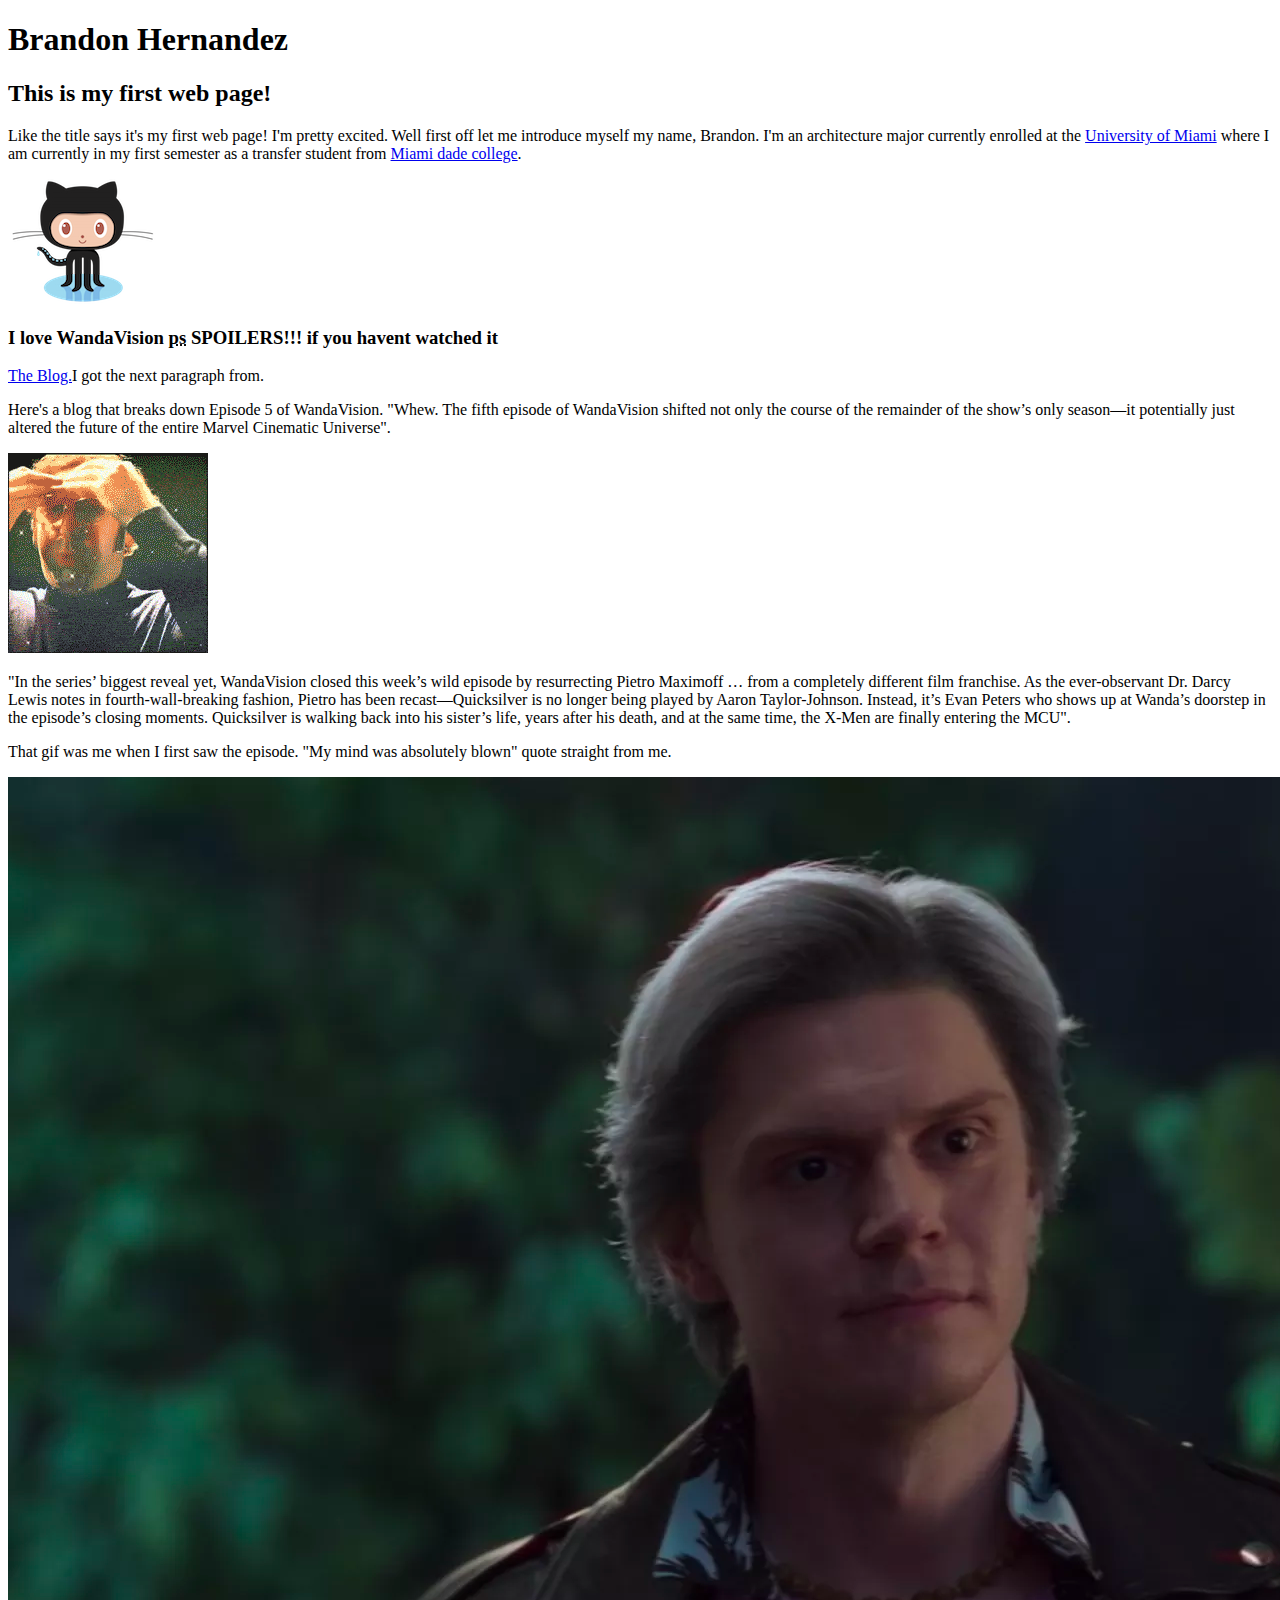
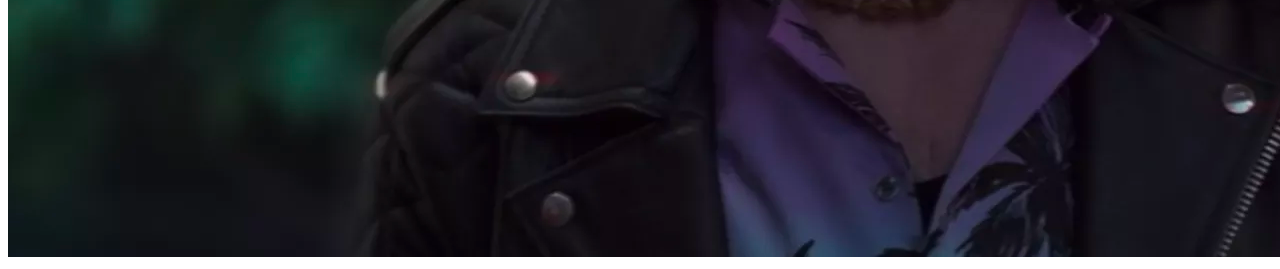
==== index.html @ 483cae4e ""My first commit."" ====
<!DOCTYPE html>
<html lang="en">
  <head>
    <meta charset="utf-8"/>
    <title>This is my first web page!</title>
  </head>

    <body>
      <h1>Brandon Hernandez</h1>
      <h2>This is my first web page!</h2>
          <p>Like the title says it's my first web page! I'm pretty excited. Well first off let me introduce myself my name, Brandon. I'm an architecture major
             currently enrolled at the <a href="https://welcome.miami.edu/">University of Miami</a>
             where I am currently in my first semester as a transfer student from
             <a href="https://www.mdc.edu/">Miami dade college</a>.</P>
<img src="octocat.png" alt="octocat" />
             <h3>I love WandaVision <abbr title="postscript">ps</abbr> SPOILERS!!! if you havent watched it</h3>

            <p><a href="https://www.theringer.com/tv/2021/2/5/22268528/wandavision-episode-5-recap-pietro-evan-peters-mcu-implications"> The Blog.</a>I got the next paragraph from.</p>

            <p>Here's a blog that breaks down Episode 5 of WandaVision. "Whew. The fifth episode of WandaVision shifted not only the course of
             the remainder of the show’s only season—it potentially just altered the
             future of the entire Marvel Cinematic Universe".</p>

<img src="giphy.gif" alt="mind blown gif" />

             <p>"In the series’ biggest reveal yet, WandaVision closed this week’s wild episode by
               resurrecting Pietro Maximoff … from a completely different film franchise. As the
               ever-observant Dr. Darcy Lewis notes in fourth-wall-breaking fashion, Pietro has been
               recast—Quicksilver is no longer being played by Aaron Taylor-Johnson. Instead, it’s
               Evan Peters who shows up at Wanda’s doorstep in the episode’s closing moments.
               Quicksilver is walking back into his sister’s life, years after his death, and at
               the same time, the X-Men are finally entering the MCU".</p>

              <p>That gif was me when I first saw the episode. "My mind was absolutely blown" quote straight from me.</p>

<img src="Pietro.webp" alt="Wandas brother Pietro" />
    <!-- What to do!
    1.By now you should have installed and logged into GitHub Desktop on the
    computer you are using. If not, do that now.
    2.Log in to your account on the GitHub web site.
    3.Visit your repositories page by clicking the icon in the top, right corner
    of the GitHub web site, then select Your repositories.
    4.Click the green New button to create a new repository on the GitHub web
    site. Name it username.github.io (where username is your GitHub username).
    Type your username exactly as it appears; GitHub is case sensitive.
    5.For the description, enter https://username.github.io (again, where
    username is your GitHub username). Select the radio button next to Public.
     You can ignore all other settings. Click Create repository.
    6.In the Quick Setup section, click the Set up in Desktop button. An alert
    may appear in Firefox asking you to launch an application. Make sure GitHub
     Desktop is selected. Click Open Link. (If no alert pops up, proceed to
     Step 7.)
    7.When the GitHub Desktop application opens, a Clone a Repository window
    appears. Note the local path. This is where a directory will be saved on
    your computer. Click Clone.
    8.In your code editor, create a new file. Save it as index.html in the
    username.github.io folder you just saved to the computer. (Why index.html?
     If there are multiple files on a web site, the server looks for and
     displays index.html first. Otherwise, it will not know what page to load
     and return an error.)
    9.Create a simple web page. Build the document structure: a doctype, html,
    head and body tags. Don't forget to include the character set and title tag.
    Add your name wrapped in an h1 tag and include some content. Write a short
     paragraph ("This is my first web page!"), perhaps a list. Add some fun
     stuff if you would like. Use the opportunity to practice coding. It need
     not be complex.
    Save the octocat.png file from this site (see below) to the
    username.github.io folder on your computer. Add octocat.png to index.html
     using an img tag. (Do not forget the alt attribute!)
    When finished with your page, return to GitHub Desktop. In the left column,
     you will see checks next to two files -index.html and octocat.png.
     (You may uncheck .DS_Store if it exists.) Note these files are highlighted
      in green. This means new files have been added to username.github.io on
      your computer; orange means those files have changed. The panel on the
      right shows you the additions/deletions in the file.
    Below the list of files, add a short summary for the changes. Something
    like "My first commit." Adding a longer description is optional. Click
    Commit to master. In the top bar, click Publish Branch. This will upload
    your files to GitHub.
    Return to your web browser. Return to the page on GitHub with the details
     for username.github.io (again, where username is your GitHub username)
    repository you created. The files you committed should now appear.
    To view your web page, visit https://username.github.io (again, where
    username is your GitHub username). Your web page should be live!


Submitting your work
This is the part where most students who fail this assignment mess up. I do not
know your respective GitHub usernames, so your work needs to be submitted to
me for credit.

    Craft an email to erin.brown@miami.edu. Enter "GitHub Setup" as your subject.
    Include a link to your working web page — https://username.github.io
    (again, where username is your GitHub username) — not the GitHub web site
    showing the files in your repository.
!-->

    </body>

</html>
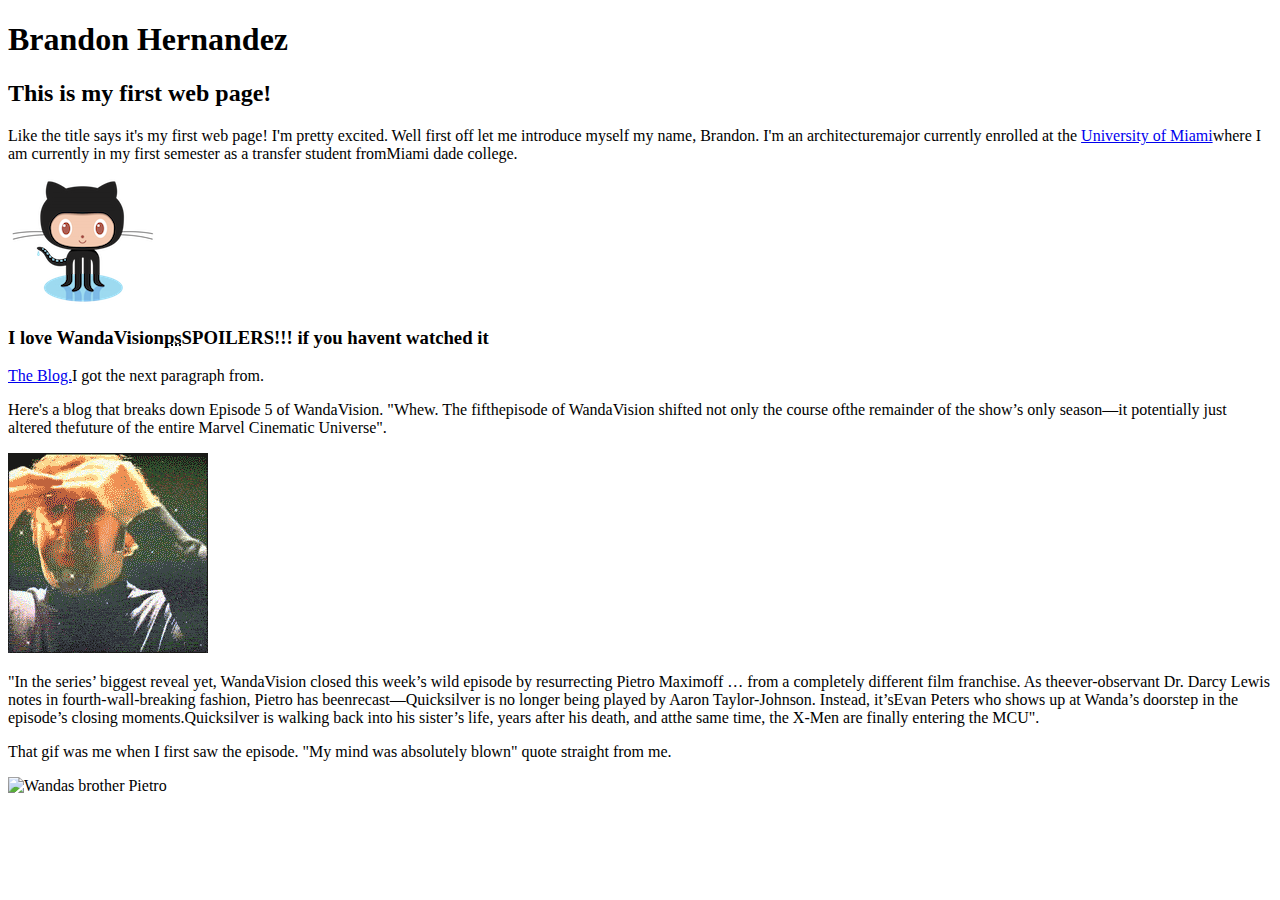
==== commit bb14ede5: "Update index.html" ====
--- a/index.html
+++ b/index.html
@@ -5,35 +5,29 @@
     <title>This is my first web page!</title>
   </head>
 
-    <body>
-      <h1>Brandon Hernandez</h1>
-      <h2>This is my first web page!</h2>
-          <p>Like the title says it's my first web page! I'm pretty excited. Well first off let me introduce myself my name, Brandon. I'm an architecture major
-             currently enrolled at the <a href="https://welcome.miami.edu/">University of Miami</a>
-             where I am currently in my first semester as a transfer student from
-             <a href="https://www.mdc.edu/">Miami dade college</a>.</P>
-<img src="octocat.png" alt="octocat" />
-             <h3>I love WandaVision <abbr title="postscript">ps</abbr> SPOILERS!!! if you havent watched it</h3>
+  <body>
+    <h1>Brandon Hernandez</h1>
+    <h2>This is my first web page!</h2>
+    <p>Like the title says it's my first web page! I'm pretty excited. Well first off let me introduce myself my name, Brandon. I'm an architecturemajor currently enrolled at the <a href="https://welcome.miami.edu">University of Miami</a>where I am currently in my first semester as a transfer student from<ahref="https://www.mdc.edu/">Miami dade college</a>.</P>
 
-            <p><a href="https://www.theringer.com/tv/2021/2/5/22268528/wandavision-episode-5-recap-pietro-evan-peters-mcu-implications"> The Blog.</a>I got the next paragraph from.</p>
+    <img src="octocat.png" alt="octocat"/>
 
-            <p>Here's a blog that breaks down Episode 5 of WandaVision. "Whew. The fifth episode of WandaVision shifted not only the course of
-             the remainder of the show’s only season—it potentially just altered the
-             future of the entire Marvel Cinematic Universe".</p>
+    <h3>I love WandaVision<abbr title="postscript">ps</abbr>SPOILERS!!! if you havent watched it</h3>
 
-<img src="giphy.gif" alt="mind blown gif" />
+    <p><a href="https://www.theringer.com/tv/2021/2/5/22268528/wandavision-episode-5-recap-pietro-evan-peters-mcu-implications">The Blog.</a>I got the next paragraph from.</p>
 
-             <p>"In the series’ biggest reveal yet, WandaVision closed this week’s wild episode by
-               resurrecting Pietro Maximoff … from a completely different film franchise. As the
-               ever-observant Dr. Darcy Lewis notes in fourth-wall-breaking fashion, Pietro has been
-               recast—Quicksilver is no longer being played by Aaron Taylor-Johnson. Instead, it’s
-               Evan Peters who shows up at Wanda’s doorstep in the episode’s closing moments.
-               Quicksilver is walking back into his sister’s life, years after his death, and at
-               the same time, the X-Men are finally entering the MCU".</p>
+    <p>Here's a blog that breaks down Episode 5 of WandaVision. "Whew. The fifthepisode of WandaVision shifted not only the course ofthe remainder of the show’s only season—it potentially just altered thefuture of the entire Marvel Cinematic Universe".</p>
 
-              <p>That gif was me when I first saw the episode. "My mind was absolutely blown" quote straight from me.</p>
+    <img src="giphy.gif" alt="mind blown gif"/>
 
-<img src="Pietro.webp" alt="Wandas brother Pietro" />
+    <block-quote>
+      <p>"In the series’ biggest reveal yet, WandaVision closed this week’s wild episode by resurrecting Pietro Maximoff … from a completely different film franchise. As theever-observant Dr. Darcy Lewis notes in fourth-wall-breaking fashion, Pietro has beenrecast—Quicksilver is no longer being played by Aaron Taylor-Johnson. Instead, it’sEvan Peters who shows up at Wanda’s doorstep in the episode’s closing moments.Quicksilver is walking back into his sister’s life, years after his death, and atthe same time, the X-Men are finally entering the MCU".</p>
+    </block-quote>
+
+    <p>That gif was me when I first saw the episode. "My mind was absolutely blown" quote straight from me.</p>
+
+    <img src="Pietro.webp" alt="Wandas brother Pietro"/>
+
     <!-- What to do!
     1.By now you should have installed and logged into GitHub Desktop on the
     computer you are using. If not, do that now.
@@ -45,56 +39,53 @@
     Type your username exactly as it appears; GitHub is case sensitive.
     5.For the description, enter https://username.github.io (again, where
     username is your GitHub username). Select the radio button next to Public.
-     You can ignore all other settings. Click Create repository.
+    You can ignore all other settings. Click Create repository.
     6.In the Quick Setup section, click the Set up in Desktop button. An alert
     may appear in Firefox asking you to launch an application. Make sure GitHub
-     Desktop is selected. Click Open Link. (If no alert pops up, proceed to
-     Step 7.)
+    Desktop is selected. Click Open Link. (If no alert pops up, proceed to
+    Step 7.)
     7.When the GitHub Desktop application opens, a Clone a Repository window
     appears. Note the local path. This is where a directory will be saved on
     your computer. Click Clone.
     8.In your code editor, create a new file. Save it as index.html in the
     username.github.io folder you just saved to the computer. (Why index.html?
-     If there are multiple files on a web site, the server looks for and
-     displays index.html first. Otherwise, it will not know what page to load
-     and return an error.)
+    If there are multiple files on a web site, the server looks for and
+    displays index.html first. Otherwise, it will not know what page to load
+    and return an error.)
     9.Create a simple web page. Build the document structure: a doctype, html,
     head and body tags. Don't forget to include the character set and title tag.
     Add your name wrapped in an h1 tag and include some content. Write a short
-     paragraph ("This is my first web page!"), perhaps a list. Add some fun
-     stuff if you would like. Use the opportunity to practice coding. It need
-     not be complex.
+    paragraph ("This is my first web page!"), perhaps a list. Add some fun
+    stuff if you would like. Use the opportunity to practice coding. It need
+    not be complex.
     Save the octocat.png file from this site (see below) to the
     username.github.io folder on your computer. Add octocat.png to index.html
-     using an img tag. (Do not forget the alt attribute!)
+    using an img tag. (Do not forget the alt attribute!)
     When finished with your page, return to GitHub Desktop. In the left column,
-     you will see checks next to two files -index.html and octocat.png.
-     (You may uncheck .DS_Store if it exists.) Note these files are highlighted
-      in green. This means new files have been added to username.github.io on
-      your computer; orange means those files have changed. The panel on the
-      right shows you the additions/deletions in the file.
+    you will see checks next to two files -index.html and octocat.png.
+    (You may uncheck .DS_Store if it exists.) Note these files are highlighted
+    in green. This means new files have been added to username.github.io on
+    your computer; orange means those files have changed. The panel on the
+    right shows you the additions/deletions in the file.
     Below the list of files, add a short summary for the changes. Something
     like "My first commit." Adding a longer description is optional. Click
     Commit to master. In the top bar, click Publish Branch. This will upload
     your files to GitHub.
     Return to your web browser. Return to the page on GitHub with the details
-     for username.github.io (again, where username is your GitHub username)
+    for username.github.io (again, where username is your GitHub username)
     repository you created. The files you committed should now appear.
     To view your web page, visit https://username.github.io (again, where
     username is your GitHub username). Your web page should be live!
-
-
-Submitting your work
-This is the part where most students who fail this assignment mess up. I do not
-know your respective GitHub usernames, so your work needs to be submitted to
-me for credit.
-
+    Submitting your work
+    This is the part where most students who fail this assignment mess up. I do not
+    know your respective GitHub usernames, so your work needs to be submitted to
+    me for credit.
     Craft an email to erin.brown@miami.edu. Enter "GitHub Setup" as your subject.
     Include a link to your working web page — https://username.github.io
     (again, where username is your GitHub username) — not the GitHub web site
     showing the files in your repository.
 !-->
 
-    </body>
+  </body>
 
 </html>
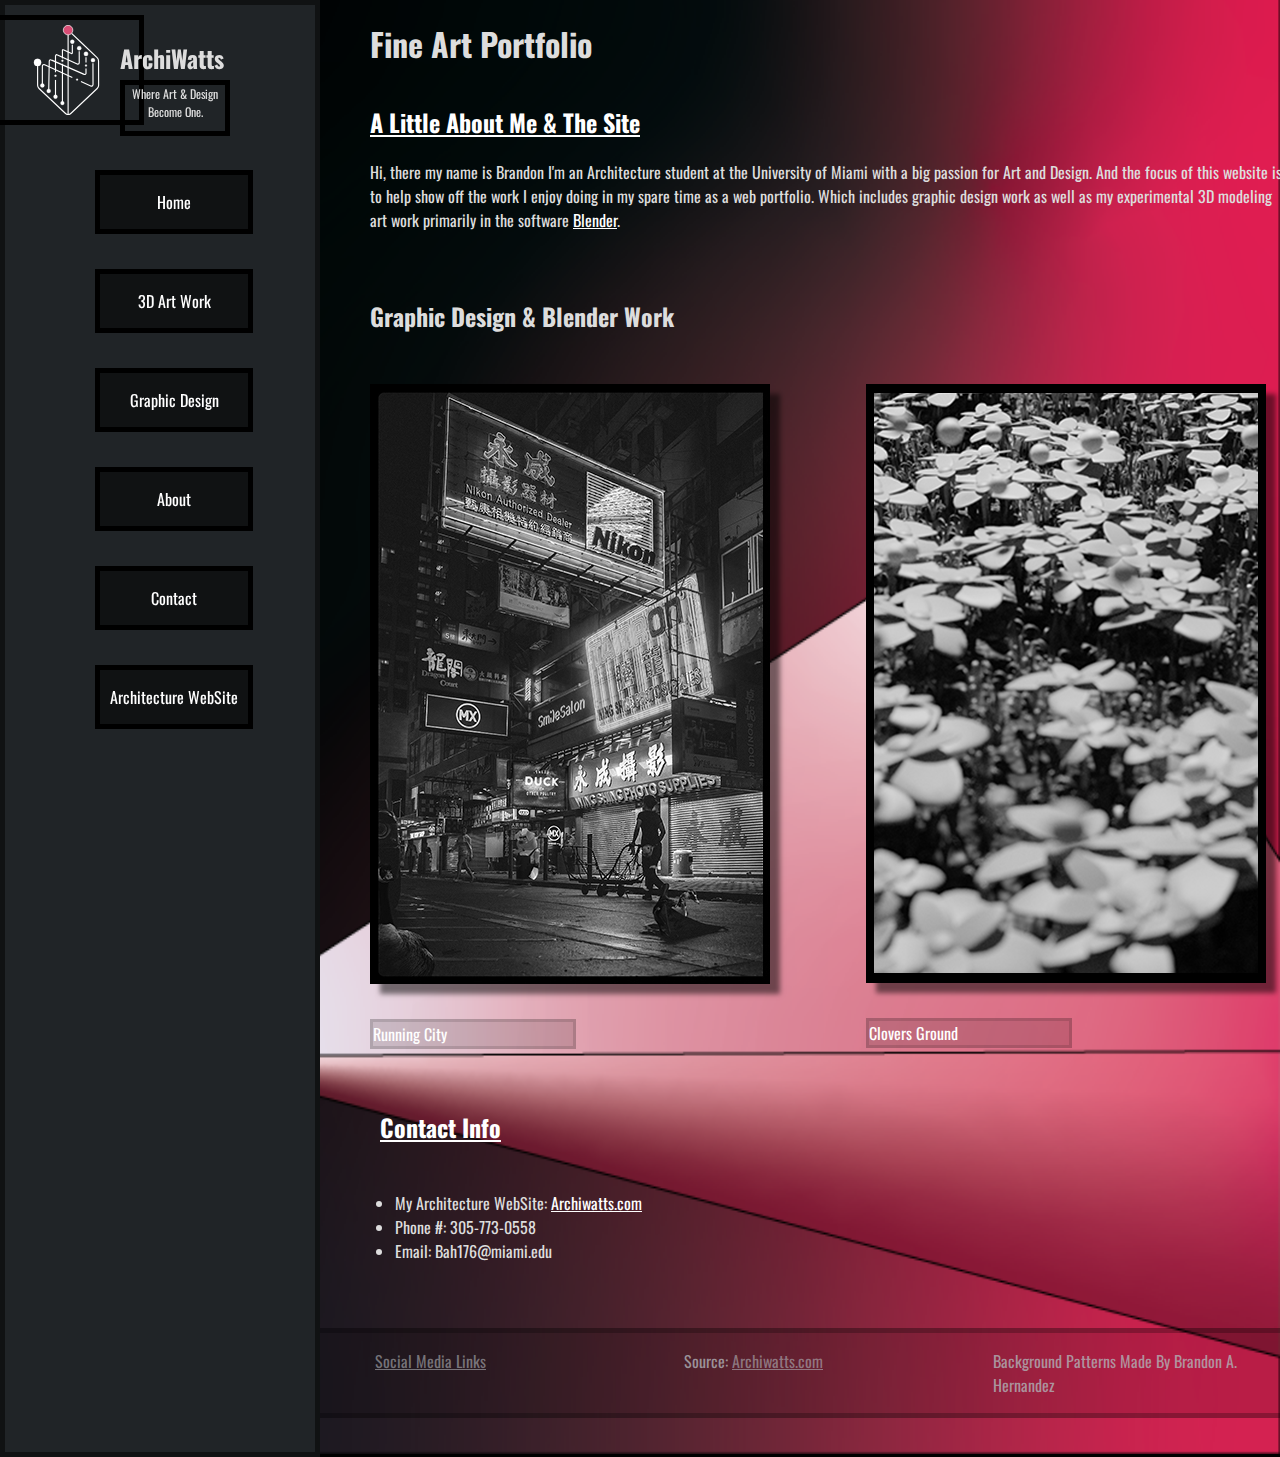
==== commit 6720529b: "final project" ====
--- a/index.html
+++ b/index.html
@@ -2,90 +2,91 @@
 <html lang="en">
   <head>
     <meta charset="utf-8"/>
-    <title>This is my first web page!</title>
+    <title>ArchiWatts_Art-Home</title>
+    <link rel = "icon" href ="img/arch-logo.png" type = "image/x-icon">
+    <link href="css/style.css" rel="stylesheet" />
   </head>
 
-  <body>
-    <h1>Brandon Hernandez</h1>
-    <h2>This is my first web page!</h2>
-    <p>Like the title says it's my first web page! I'm pretty excited. Well first off let me introduce myself my name, Brandon. I'm an architecturemajor currently enrolled at the <a href="https://welcome.miami.edu">University of Miami</a>where I am currently in my first semester as a transfer student from<ahref="https://www.mdc.edu/">Miami dade college</a>.</P>
+  <body id="home">
 
-    <img src="octocat.png" alt="octocat"/>
+    <header>
+      <h1>Fine Art Portfolio</h1>
+    </header>
 
-    <h3>I love WandaVision<abbr title="postscript">ps</abbr>SPOILERS!!! if you havent watched it</h3>
+    <nav>
 
-    <p><a href="https://www.theringer.com/tv/2021/2/5/22268528/wandavision-episode-5-recap-pietro-evan-peters-mcu-implications">The Blog.</a>I got the next paragraph from.</p>
+      <div class="logo">
+        <figure>
+          <a href="index.html">
+            <img src="img/logo3.svg" alt="Logo"/>
+          </a>
+        </figure>
+        <h2>ArchiWatts</h2>
+        <p>Where Art & Design Become One.</p>
+      </div>
 
-    <p>Here's a blog that breaks down Episode 5 of WandaVision. "Whew. The fifthepisode of WandaVision shifted not only the course ofthe remainder of the show’s only season—it potentially just altered thefuture of the entire Marvel Cinematic Universe".</p>
+      <ul>
+        <li><a href="index.html">Home</a></li>
+        <li><a href="3d-work.html">3D Art Work</a></li>
+        <li><a href="graphic-work.html">Graphic Design</a></li>
+        <li><a href="about.html">About</a></li>
+        <li><a href="contact.html">Contact</a></li>
+        <li><a href="https://archiwatts.com//" target="_blank">Architecture WebSite</a></li>
+      </ul>
+    </nav>
 
-    <img src="giphy.gif" alt="mind blown gif"/>
+    <main id="main-home">
 
-    <block-quote>
-      <p>"In the series’ biggest reveal yet, WandaVision closed this week’s wild episode by resurrecting Pietro Maximoff … from a completely different film franchise. As theever-observant Dr. Darcy Lewis notes in fourth-wall-breaking fashion, Pietro has beenrecast—Quicksilver is no longer being played by Aaron Taylor-Johnson. Instead, it’sEvan Peters who shows up at Wanda’s doorstep in the episode’s closing moments.Quicksilver is walking back into his sister’s life, years after his death, and atthe same time, the X-Men are finally entering the MCU".</p>
-    </block-quote>
+      <section id="little-about">
+        <article>
+          <h2><a href="about.html">A Little About Me & The Site</a></h2>
 
-    <p>That gif was me when I first saw the episode. "My mind was absolutely blown" quote straight from me.</p>
+          <p>Hi, there my name is Brandon I'm an Architecture student at the University of Miami with a big passion for Art and Design. And the focus of this website is to help show off the work I enjoy doing in my spare time as a web portfolio. Which includes graphic design work as well as my experimental 3D modeling art work primarily in the software <a href="https://www.blender.org/" target="_blank">Blender</a>.</p>
+        </article>
+      </section>
 
-    <img src="Pietro.webp" alt="Wandas brother Pietro"/>
+      <section class="home-img-grid">
+        <div class="home-img-h2">
+          <h2>Graphic Design & Blender Work</h2>
+        </div>
 
-    <!-- What to do!
-    1.By now you should have installed and logged into GitHub Desktop on the
-    computer you are using. If not, do that now.
-    2.Log in to your account on the GitHub web site.
-    3.Visit your repositories page by clicking the icon in the top, right corner
-    of the GitHub web site, then select Your repositories.
-    4.Click the green New button to create a new repository on the GitHub web
-    site. Name it username.github.io (where username is your GitHub username).
-    Type your username exactly as it appears; GitHub is case sensitive.
-    5.For the description, enter https://username.github.io (again, where
-    username is your GitHub username). Select the radio button next to Public.
-    You can ignore all other settings. Click Create repository.
-    6.In the Quick Setup section, click the Set up in Desktop button. An alert
-    may appear in Firefox asking you to launch an application. Make sure GitHub
-    Desktop is selected. Click Open Link. (If no alert pops up, proceed to
-    Step 7.)
-    7.When the GitHub Desktop application opens, a Clone a Repository window
-    appears. Note the local path. This is where a directory will be saved on
-    your computer. Click Clone.
-    8.In your code editor, create a new file. Save it as index.html in the
-    username.github.io folder you just saved to the computer. (Why index.html?
-    If there are multiple files on a web site, the server looks for and
-    displays index.html first. Otherwise, it will not know what page to load
-    and return an error.)
-    9.Create a simple web page. Build the document structure: a doctype, html,
-    head and body tags. Don't forget to include the character set and title tag.
-    Add your name wrapped in an h1 tag and include some content. Write a short
-    paragraph ("This is my first web page!"), perhaps a list. Add some fun
-    stuff if you would like. Use the opportunity to practice coding. It need
-    not be complex.
-    Save the octocat.png file from this site (see below) to the
-    username.github.io folder on your computer. Add octocat.png to index.html
-    using an img tag. (Do not forget the alt attribute!)
-    When finished with your page, return to GitHub Desktop. In the left column,
-    you will see checks next to two files -index.html and octocat.png.
-    (You may uncheck .DS_Store if it exists.) Note these files are highlighted
-    in green. This means new files have been added to username.github.io on
-    your computer; orange means those files have changed. The panel on the
-    right shows you the additions/deletions in the file.
-    Below the list of files, add a short summary for the changes. Something
-    like "My first commit." Adding a longer description is optional. Click
-    Commit to master. In the top bar, click Publish Branch. This will upload
-    your files to GitHub.
-    Return to your web browser. Return to the page on GitHub with the details
-    for username.github.io (again, where username is your GitHub username)
-    repository you created. The files you committed should now appear.
-    To view your web page, visit https://username.github.io (again, where
-    username is your GitHub username). Your web page should be live!
-    Submitting your work
-    This is the part where most students who fail this assignment mess up. I do not
-    know your respective GitHub usernames, so your work needs to be submitted to
-    me for credit.
-    Craft an email to erin.brown@miami.edu. Enter "GitHub Setup" as your subject.
-    Include a link to your working web page — https://username.github.io
-    (again, where username is your GitHub username) — not the GitHub web site
-    showing the files in your repository.
-!-->
+        <figure class="running-city">
+          <a href="graphic-work.html">
+            <img src="img/running-city.jpg" alt="Running City"/>
+          </a>
+          <figcaption>Running City</figcaption>
+        </figure>
 
+        <figure class="geo-grass">
+          <a href="3d-work.html">
+            <img src="img/geo-grass2.png" alt="Geo Grass"/>
+          </a>
+          <figcaption>Clovers Ground</figcaption>
+        </figure>
+      </section>
+
+
+      <section class="contact-info">
+        <article>
+          <h2><a href="contact.html">Contact Info</a></h2>
+
+          <ul>
+            <li>My Architecture WebSite: <a href="https://archiwatts.com//" target="_blank">Archiwatts.com</a></li>
+            <li>Phone #: 305-773-0558</li>
+            <li>Email: Bah176@miami.edu</li>
+          </ul>
+        </article>
+      </section>
+
+
+      <footer>
+        <p><a href="contact.html">Social Media Links</a></p>
+        <p>Source: <a href="https://archiwatts.com//" target="_blank">Archiwatts.com</a></p>
+        <p>Background Patterns Made By Brandon A. Hernandez </p>
+      </footer>
+
+
+    </main>
   </body>
 
 </html>
--- a/css/style.css
+++ b/css/style.css
@@ -0,0 +1,456 @@
+@import url('https://fonts.googleapis.com/css2?family=Oswald&family=Patrick+Hand&display=swap');
+
+@import url('https://fonts.googleapis.com/css2?family=Oswald&display=swap');
+
+body {
+  color: #ddd;
+  font-family: "Oswald","Tahoma", sans-serif;
+  line-height: 1.5;
+  font-size: 16px;
+  font-weight: 400;
+  display: grid;
+  grid-template-columns: 20rem 1fr;
+  grid-template-rows: 4rem auto 1.5rem;
+  grid-gap: 30px;
+  grid-row-gap: 0px;
+  margin: 0px;
+  padding: 0px;
+  background-repeat: no-repeat, repeat;
+  background-position: right;
+  background-color: #000;
+}
+
+#home {
+  background-image: url("../img/web-pattern.png");
+  background-size: 83% 101% ;
+}
+
+#art-3d {
+  background-image: url("../img/web-pattern-4.png");
+  background-size: 79% 100%;
+}
+
+#graphic {
+  background-image: url("../img/web-pattern-2.png");
+  background-size: 90% 110%;
+}
+
+#about,
+#contact {
+  background-image: url("../img/web-pattern-3.png");
+  background-size: 83% 120%;
+}
+
+.logo img {
+
+  position: fixed;
+  top: 15px;
+  left: 14px;
+  /*float: left;*/
+  width: 145px;
+  height: 90px;
+  border: 5px solid #000;
+  border-left-width: 0;
+  margin: 0px 0px 20px -20px;
+  padding: 5px 0px 5px 0px;
+}
+
+.logo h2 {
+  position: fixed;
+  top: 40px;
+  left: 120px;
+  margin: 0px;
+  padding: 0px;
+}
+
+.logo p {
+  position: fixed;
+  top: 80px;
+  left: 120px;
+  width: 100px;
+  margin: 0px;
+  padding: 0px 0px 10px 0px;
+  text-align: center;
+  font-size: 12px;
+  border: 5px solid #000;
+}
+
+nav {
+  grid-column: 1;
+  grid-row: 1 / 4;
+  height: 100%;
+  background-color: rgb(32,36,39);
+  padding: 0px;
+  margin: 0px;
+  border: 5px solid rgba(0, 0, 0, 0.5);
+}
+
+nav ul {
+  margin: 120px 10px 10px 10px;
+  padding: 10px 10px 10px 60px;
+  list-style-type: none;
+  position: fixed;
+}
+
+nav li {
+  padding: 15px 10px 15px 10px;
+  margin: 35px 20px 35px 20px;
+  text-align: center;
+  background-color: rgba(0, 0, 0, 0.5);
+
+  border: 5px solid #000;
+}
+
+nav a,
+nav a:link,
+nav a:visited {
+  color: #fff;
+  text-decoration: none;
+}
+
+nav a:hover {
+  color: rgb(252,102,0);
+  border-bottom: 5px double;
+}
+
+p {
+  max-width: 960px;
+}
+
+figure {
+  margin: 0px;
+  padding: 0px;
+}
+
+a {
+  color: #fff;
+}
+
+section {
+  padding: 10px;
+  margin: 10px;
+}
+
+h1 {
+  padding: 10px 10px 10px 50px;
+  margin: 10px 0px 10px -30px;
+  /*
+  border: 5px solid rgba(0, 0, 0, 0.5);
+  border-left-width: 0;
+  border-right-width: 0;
+  */
+}
+
+footer{
+  padding: 0px 0px 0px 55px;
+  margin: 50px 0px 5px -30px;
+  display: grid;
+  grid-template-columns: 1fr 1fr 1fr;
+  background-color: rgba(0, 0, 0, 0.125);
+  border: 5px solid rgba(0, 0, 0, 0.25);
+  border-left-width: 0;
+  border-right-width: 0;
+  color: rgba(176, 179, 184, 0.8);
+}
+
+footer a{
+  color: rgba(176, 179, 184, 0.6);
+}
+
+/* home css */
+
+.home-img-grid {
+  display: grid;
+  grid-template-columns: 1fr 2fr;
+  grid-column-gap: 80px;
+}
+
+.home-img-h2,
+.art-img-grid-h2,
+.graphic-img-grid-h2 {
+  grid-column-start: 1;
+  grid-column-end: 3;
+}
+
+.home-img-grid img {
+margin-top: 30px;
+filter: grayscale(1);
+transition: filter 1s ease-in;
+margin-right: 1em;
+transform: scale(1);
+position: relative;
+transition: all 1s ease-in;
+box-shadow: 10px 10px 5px rgba(0, 0, 0, 0.5);
+}
+
+.running-city img:hover,
+.geo-grass img:hover{
+  filter: grayscale(0);
+  transition: filter 1s ease-in;
+  transform: scale(1.1);
+  z-index: 10;
+  transition: all 1s ease-in;
+}
+
+.running-city figcaption,
+.geo-grass figcaption {
+  color: #fff;
+  margin-top: 30px;
+  max-width: 200px;
+  background-color: rgba(0, 0, 0, 0.125);
+  border: 3px solid rgba(0, 0, 0, 0.125);
+}
+
+.contact-info {
+margin: 50px 230px 0px 0px;
+padding: 0px 90px 0px 15px;
+
+}
+
+
+.contact-info h2 {
+margin: 30px 230px 0px 0px;
+padding: 0px 90px 15px 15px;
+
+}
+
+.contact-info ul {
+ padding: 15px 90px 15px 30px;
+
+}
+
+/* 3d-work css */
+
+.art-img-grid,
+.graphic-img-grid {
+  column-count: 2;
+  grid-gap: 20px;
+}
+
+.art-img-grid img,
+.art-img-grid video {
+  border: 8px solid #000;
+  margin: 10px 10px 10px 0px;
+  padding: 0px;
+}
+
+.grass-geo2 img {
+  border-width: 0;
+}
+
+.donut,
+.blimp {
+  display: grid;
+  grid-template-columns: 2fr 1fr;
+}
+
+.grass-geo2 {
+  padding-top: 75px;
+}
+
+.grass-geo2,
+.geo-cubes {
+  display: grid;
+  grid-template-columns: 1fr 2fr;
+  margin-right: 10px;
+}
+
+.art-img-grid p {
+  background-color: rgba(0, 0, 0, 0.5);
+  border: 5px solid #000;
+  margin: 10px;
+  padding: 10px;
+  max-height: 585px;
+  min-height: 75px;
+}
+
+.donut p,
+.blimp p {
+  margin-left: -10px;
+  padding-bottom: 11.5px;
+  height: 610px;
+  border-left-width: 0;
+
+  max-width: 95px;
+}
+
+.grass-geo2 p{
+  margin-right: -15px;
+  max-height: 569.5px;
+  border-right-width: 0;
+  text-align: left;
+  margin-left: 0px;
+  padding-left: 15px;
+}
+
+.geo-cubes p {
+  margin-right: -15px;
+  max-height: 586.5px;
+  border-right-width: 0;
+  text-align: left;
+  margin-left: 0px;
+  padding-left: 15px;
+}
+
+.mo-graph2,
+.sat-vid4 {
+  margin-top: 9px;
+}
+
+.sat-vid4 p,
+.mo-graph3 p,
+.sat-vid2 p,
+.mo-graph2-v2 p,
+.mo-graph1 p,
+.mo-graph2 p {
+  margin-top: -18px;
+  border-top-width: 0;
+  text-align: left;
+  margin-left: 0px;
+  margin-right: 18.5px;
+}
+
+/* graphic-work css */
+
+.graphic-img-grid img,
+.graphic-img-grid video {
+  border: 8px solid #000;
+  margin: 0px;
+  padding: 0px;
+  max-width: 510px;
+}
+
+.city-img {
+  padding-top: 75px;
+}
+
+.movie-poster,
+.city-img {
+  display: grid;
+  grid-template-columns: 1fr 2fr;
+  margin-right: 30px;
+  margin-bottom: 30px;
+}
+
+.movie-poster p,
+.city-img p {
+  background-color: rgba(0, 0, 0, 0.5);
+  border: 5px solid #000;
+  border-right-width: 0;
+  max-height: 596.6px;
+  min-height: 75px;
+  margin: 0px;
+}
+
+.app-icons img {
+  width: 519px;
+}
+
+.logo-reveal p,
+.text-animation p,
+.all-patterns p,
+.crime-img p,
+.text-effect1 p,
+.text-effect2 p,
+.text-effect3 p,
+.app-icons p,
+.magazine1 p,
+.magazine2 p,
+.resume-graphic-img p,
+.dust-jacket1 p {
+  background-color: rgba(0, 0, 0, 0.5);
+  border: 5px solid #000;
+  max-width: 506.5px;
+  min-height: 80px;
+  margin-top: -10px;
+  margin-bottom: 30px;
+}
+
+.resume-graphic-img img {
+  max-height: 635px;
+  width: 520px;
+}
+
+.dust-jacket1 img {
+  height: 290px;
+}
+
+.graphic-img-grid p {
+  padding: 10px 0px 0px 10px;
+}
+
+
+/* about css */
+
+.about-img-grid {
+  display: grid;
+  grid-template-columns: 1fr 1fr;
+  grid-gap: 30px;
+}
+
+.about-img-grid img {
+  margin: 20px 20px 20px 0px;
+  border: 5px solid #000;
+}
+
+.me {
+  float: right;
+}
+
+.me img {
+  margin: 30px 0px 20px 20px;
+}
+
+.philosophy {
+  max-width: 300px;
+  padding-left: 10px;
+  background-color: rgba(0, 0, 0, 0.5);
+  border: 5px solid #000;
+}
+
+#main-about figcaption,
+#main-contact figcaption {
+  background-color: rgba(0, 0, 0, 0.5);
+  border: 5px solid #000;
+  max-width: 300px;
+}
+
+.about-resume figcaption,
+.contact-about figcaption {
+  padding-left: 5px;
+}
+
+.me figcaption {
+  margin: 0px 0px 10px 20px;
+  padding-left: 5px;
+}
+
+/* contact css */
+
+.contact-about {
+  display: grid;
+  grid-template-columns: 1fr 1fr;
+  grid-gap: 30px;
+}
+
+.info {
+  width: 400px;
+  height: 280px;
+  padding: 0px 10px 10px 10px;
+  background-color: rgba(0, 0, 0, 0.5);
+  border: 5px solid #000;
+}
+
+.social-links {
+  width: 400px;
+  height: 160px;
+  margin-top: 50px;
+  padding: 0px 10px 10px 10px;
+  background-color: rgba(0, 0, 0, 0.5);
+  border: 5px solid #000;
+}
+
+.contact-about img {
+  border: 5px solid #000;
+  margin-bottom: 20px;
+}
